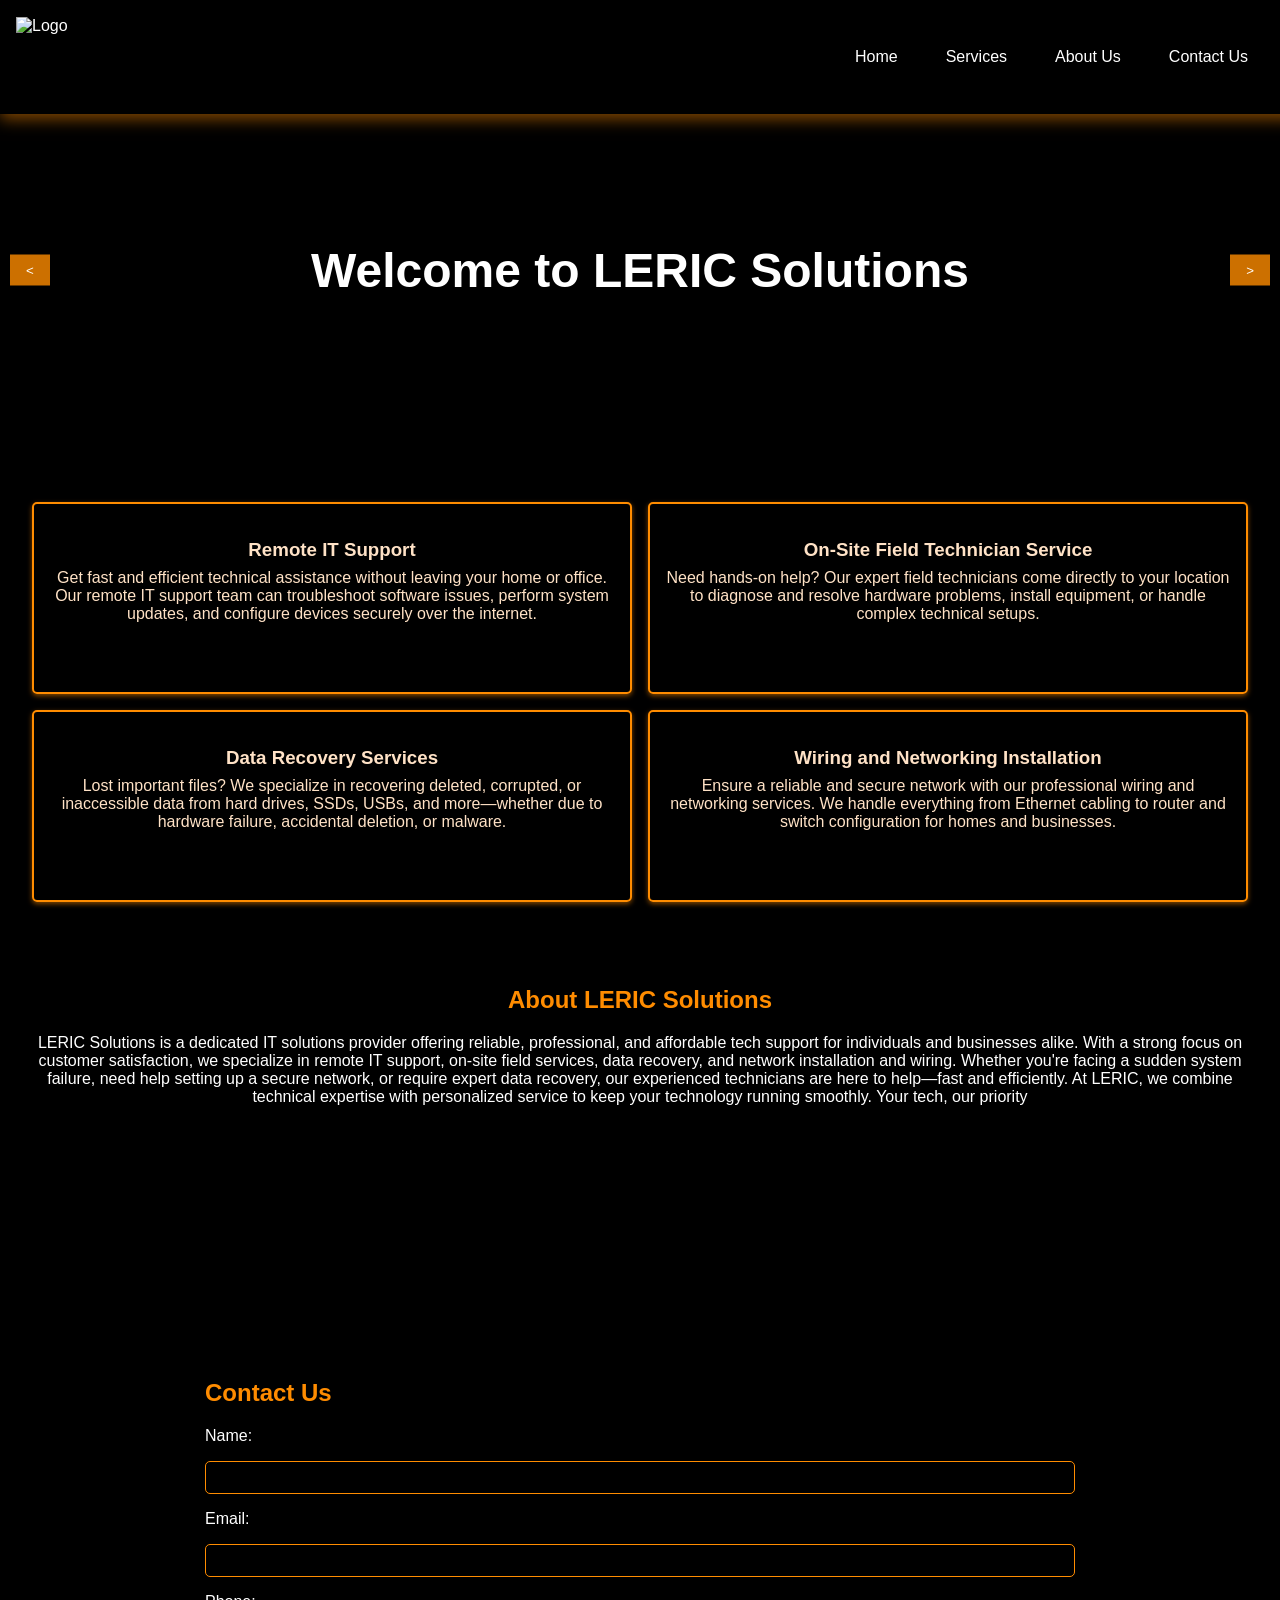
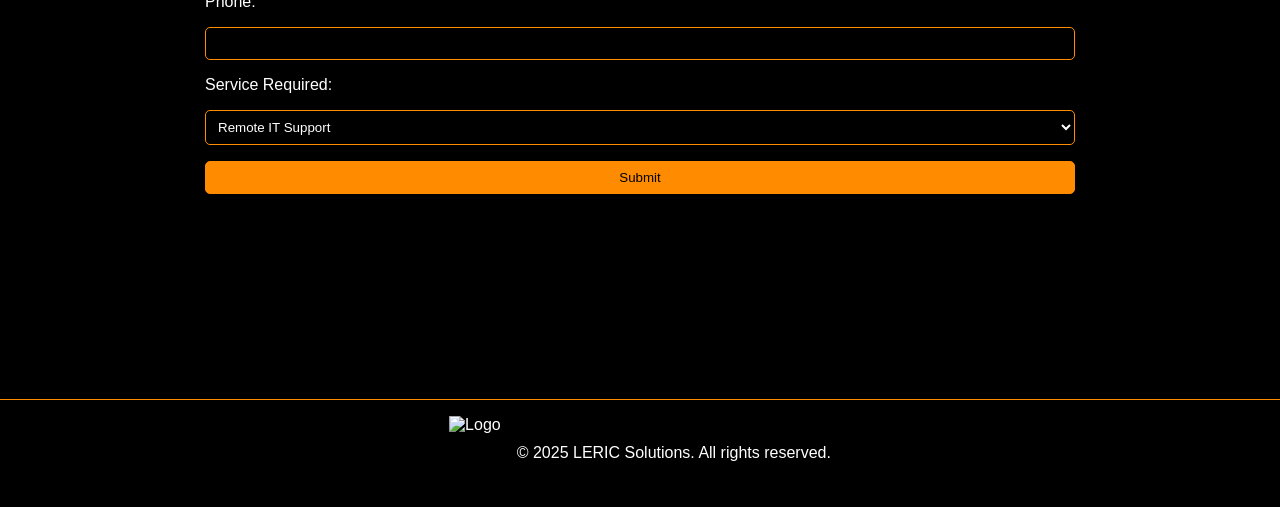
==== index.html @ 11ca1fb8 "Adding core project files" ====
<!DOCTYPE html>
<html lang="en">
<head>
  <meta charset="UTF-8">
  <meta name="viewport" content="width=device-width, initial-scale=1.0">
  <title>LERIC Solutions</title>
  <link rel="stylesheet" href="styles.css">
</head>

<body>
  <!-- Navbar -->
  <header class="navbar">
    <img class="logo" src="../Project Leonid/Schemes/logo_row.png" alt="Logo">
    <nav>
      <ul class="nav-links">
        <li><a href="#home">Home</a></li>
        <li><a href="#services">Services</a></li>
        <li><a href="#about">About Us</a></li>
        <li><a href="#contact">Contact Us</a></li>
      </ul>
    </nav>
  </header>

  <!-- Home Section -->
  <section id="home" class="carousel">
    <div class="carousel-container">
      <div class="carousel-slide active" style="background-image: url('https://via.placeholder.com/1200x400?text=Slide+1');">
        <h2>Welcome to LERIC Solutions</h2>
      </div>
      <div class="carousel-slide" style="background-image: url('https://via.placeholder.com/1200x400?text=Slide+2');">
        <h2>Reliable IT Solutions</h2>
      </div>
      <div class="carousel-slide" style="background-image: url('https://via.placeholder.com/1200x400?text=Slide+3');">
        <h2>Empowering Your Business</h2>
      </div>
    </div>
    <button class="carousel-btn prev">&lt;</button>
    <button class="carousel-btn next">&gt;</button>
  </section>

  <!-- Services Section -->
  <section id="services" class="services">
    <div class="service it-support">
      <h3>Remote IT Support</h3>
      <p>Get fast and efficient technical assistance without leaving your home or office. Our remote IT support team can troubleshoot software issues, perform system updates, and configure devices securely over the internet.</p>
    </div>
    <div class="service on-site">
      <h3>On-Site Field Technician Service</h3>
      <p>Need hands-on help? Our expert field technicians come directly to your location to diagnose and resolve hardware problems, install equipment, or handle complex technical setups.</p>
    </div>
    <div class="service data-recovery">
      <h3>Data Recovery Services</h3>
      <p>Lost important files? We specialize in recovering deleted, corrupted, or inaccessible data from hard drives, SSDs, USBs, and more—whether due to hardware failure, accidental deletion, or malware.</p>
    </div>
    <div class="service networking">
      <h3>Wiring and Networking Installation</h3>
      <p>Ensure a reliable and secure network with our professional wiring and networking services. We handle everything from Ethernet cabling to router and switch configuration for homes and businesses.</p>
    </div>
  </section>

  <!-- About Us Section -->
  <section id="about" class="about-us">
    <h2>About LERIC Solutions</h2>
    <p>LERIC Solutions is a dedicated IT solutions provider offering reliable, professional, and affordable tech support for individuals and businesses alike. With a strong focus on customer satisfaction, we specialize in remote IT support, on-site field services, data recovery, and network installation and wiring. Whether you're facing a sudden system failure, need help setting up a secure network, or require expert data recovery, our experienced technicians are here to help—fast and efficiently. At LERIC, we combine technical expertise with personalized service to keep your technology running smoothly. Your tech, our priority</p>
  </section>

  <!-- Contact Us Section -->
  <section id="contact" class="contact-form">
    <h2>Contact Us</h2>
    <form>
      <label for="name">Name:</label>
      <input type="text" id="name" name="name" required>

      <label for="email">Email:</label>
      <input type="email" id="email" name="email" required>

      <label for="phone">Phone:</label>
      <input type="tel" id="phone" name="phone" required>

      <label for="service">Service Required:</label>
      <select id="service" name="service" required>
        <option value="service-a">Remote IT Support</option>
        <option value="service-b">On-Site Field Technician Service</option>
        <option value="service-c">Data Recovery Services</option>
        <option value="service-d">Wiring and Networking Installation</option>
      </select>

      <button type="submit">Submit</button>
    </form>
  </section>

  <!-- Footer -->
  <footer class="footer">
    <img class="logo-footer" src="../Project Leonid/Schemes/logo-footer.png" alt="Logo">
    <p>&copy; 2025 LERIC Solutions. All rights reserved.</p>
  </footer>

  <!-- Scripts -->
  <script src="script.js"></script>
</body>
</html>
---- styles.css ----
/* General Styles */
body {
  font-family: Arial, sans-serif;
  margin: 0;
  padding: 0;
  box-sizing: border-box;
  background-color: #000000; /* Negro para el fondo */
  color: #ffffff; /* Blanco para las fuentes */
}

/* Navbar */
.navbar {
  display: flex;
  justify-content: space-between;
  align-items: center;
  flex-wrap: wrap;
  background-color: #000000; /* Negro para el fondo */
  color: #ffffff; /* Blanco para las fuentes */
  padding: 1rem;
  position: fixed;
  top: 0;
  width: 100%;
  z-index: 100;
  box-shadow: 0 5px 15px rgba(255, 140, 0, 0.5); /* Sombra naranja */
}

.navbar .logo {
  display: block;
  width: auto;
  height: 80px;
}

.navbar .nav-links {
  list-style: none;
  display: flex;
  gap: 1rem;
  padding: 1rem;
  margin: 1rem;
}

.navbar .nav-links a {
  color: #ffffff; /* Blanco para los enlaces */
  text-decoration: none;
  padding: 0.5rem 1rem;
  border-radius: 5px;
  transition: background-color 0.3s;
}

.navbar .nav-links a:hover {
  background-color: #ff8c00; /* Naranja oscuro al pasar el mouse */
  color: #000000; /* Negro para el texto */
  border-radius: 5px;
}

/* Carousel */
.carousel {
  position: relative;
  overflow: hidden;
  height: 400px;
  margin-top: 70px; /* Para evitar superposición con el navbar */
}

.carousel-container {
  display: flex;
  transition: transform 0.5s ease-in-out;
}

.carousel-slide {
  min-width: 100%;
  height: 400px;
  background-size: cover;
  background-position: center;
  display: flex;
  justify-content: center;
  align-items: center;
  color: #ffffff; /* Blanco */
  font-size: 2rem;
  font-weight: bold;
  text-shadow: 2px 2px 5px rgba(0, 0, 0, 0.7);
  opacity: 0;
  transition: opacity 0.5s ease-in-out;
}

.carousel-slide.active {
  opacity: 1;
}

.carousel-btn {
  position: absolute;
  top: 50%;
  transform: translateY(-50%);
  background-color: rgba(255, 140, 0, 0.8); /* Naranja oscuro semitransparente */
  color: #ffffff; /* Blanco */
  border: none;
  padding: 0.5rem 1rem;
  cursor: pointer;
  z-index: 10;
}

.carousel-btn.prev {
  left: 10px;
}

.carousel-btn.next {
  right: 10px;
}

/* Services Section */
.services {
  display: grid;
  grid-template-columns: repeat(2, 1fr);
  gap: 1rem;
  padding: 2rem;
  min-height: 400px; /* Altura mínima para la sección de servicios */
}

.service {
  background-size: cover;
  background-position: center;
  background-repeat: no-repeat;
  color: #ffe2c6;
  padding: 1rem;
  border-radius: 5px;
  text-align: center;
  transition: transform 0.3s ease-in-out;
  box-shadow: 0 2px 5px rgba(255, 140, 0, 0.5); /* Sombra naranja */
  border: #ff8c00 solid 2px; /* Borde naranja */
}

.service:hover {
  transform: scale(1.025); /* Aumenta el tamaño al pasar el mouse */
}

.service h3 {
  margin-bottom: 0.5rem;
}

.service p {
  margin: 0;
}

.it-support {
  background-image: linear-gradient(
    rgba(0, 0, 0, 0.35), 
    rgba(0, 0, 0, 0.35)
  ), url('../Project Leonid/Schemes/remote-support.jpg'); /* Imagen de fondo para IT Support */
}

.on-site {
  background-image: linear-gradient(
    rgba(0, 0, 0, 0.35), 
    rgba(0, 0, 0, 0.35)
  ), url('../Project Leonid/Schemes/on-site.jpg'); /* Imagen de fondo para On-Site Support */
}

.data-recovery {
  background-image: linear-gradient(
    rgba(0, 0, 0, 0.35), 
    rgba(0, 0, 0, 0.35)
  ), url('../Project Leonid/Schemes/data-recovery.jpg'); /* Imagen de fondo para Data Recovery */
}

.networking {
  background-image: linear-gradient(
    rgba(0, 0, 0, 0.35), 
    rgba(0, 0, 0, 0.35)
  ), url('../Project Leonid/Schemes/wiring-net.jpeg'); /* Imagen de fondo para Networking */
}
/* About Us Section */
.about-us {
  padding: 2rem;
  background-color: #000000; /* Negro */
  text-align: center;
}

.about-us h2 {
  color: #ff8c00; /* Naranja oscuro */
}

.about-us p {
  color: #ffffff; /* Blanco */
}

/* Contact Form */
.contact-form {
  padding: 5rem;
  margin: 125px;
  background-color: #000000; /* Negro */
}

.contact-form h2 {
  color: #ff8c00; /* Naranja oscuro */
}

.contact-form form {
  display: flex;
  flex-direction: column;
  gap: 1rem;
}

.contact-form input, .contact-form select, .contact-form button {
  padding: 0.5rem;
  border: 1px solid #ff8c00; /* Naranja oscuro */
  border-radius: 5px;
  background-color: #000000; /* Negro */
  color: #ffffff; /* Blanco */
}

.contact-form button {
  background-color: #ff8c00; /* Naranja oscuro */
  color: #000000; /* Negro */
  cursor: pointer;
}

.contact-form button:hover {
  background-color: #b1d3ef;
  color: #000000; /* Negro */
  box-shadow: 0 0 0 4px #000000,
    0 0 0 8px #ff8c00;
}

/* Footer */
.footer {
  display: flex;
  align-items: center;
  justify-content: center;
  gap: 1rem; /* Espacio entre logo y texto */
  text-align: center;
  padding: 1rem;
  background-color: #000000; /* Negro */
  color: #ffffff; /* Blanco */
  border-top: 1px solid #ff8c00; /* Línea superior naranja */
}

.logo-footer {
  display: block;
  width: auto;
  height: 75px;
}
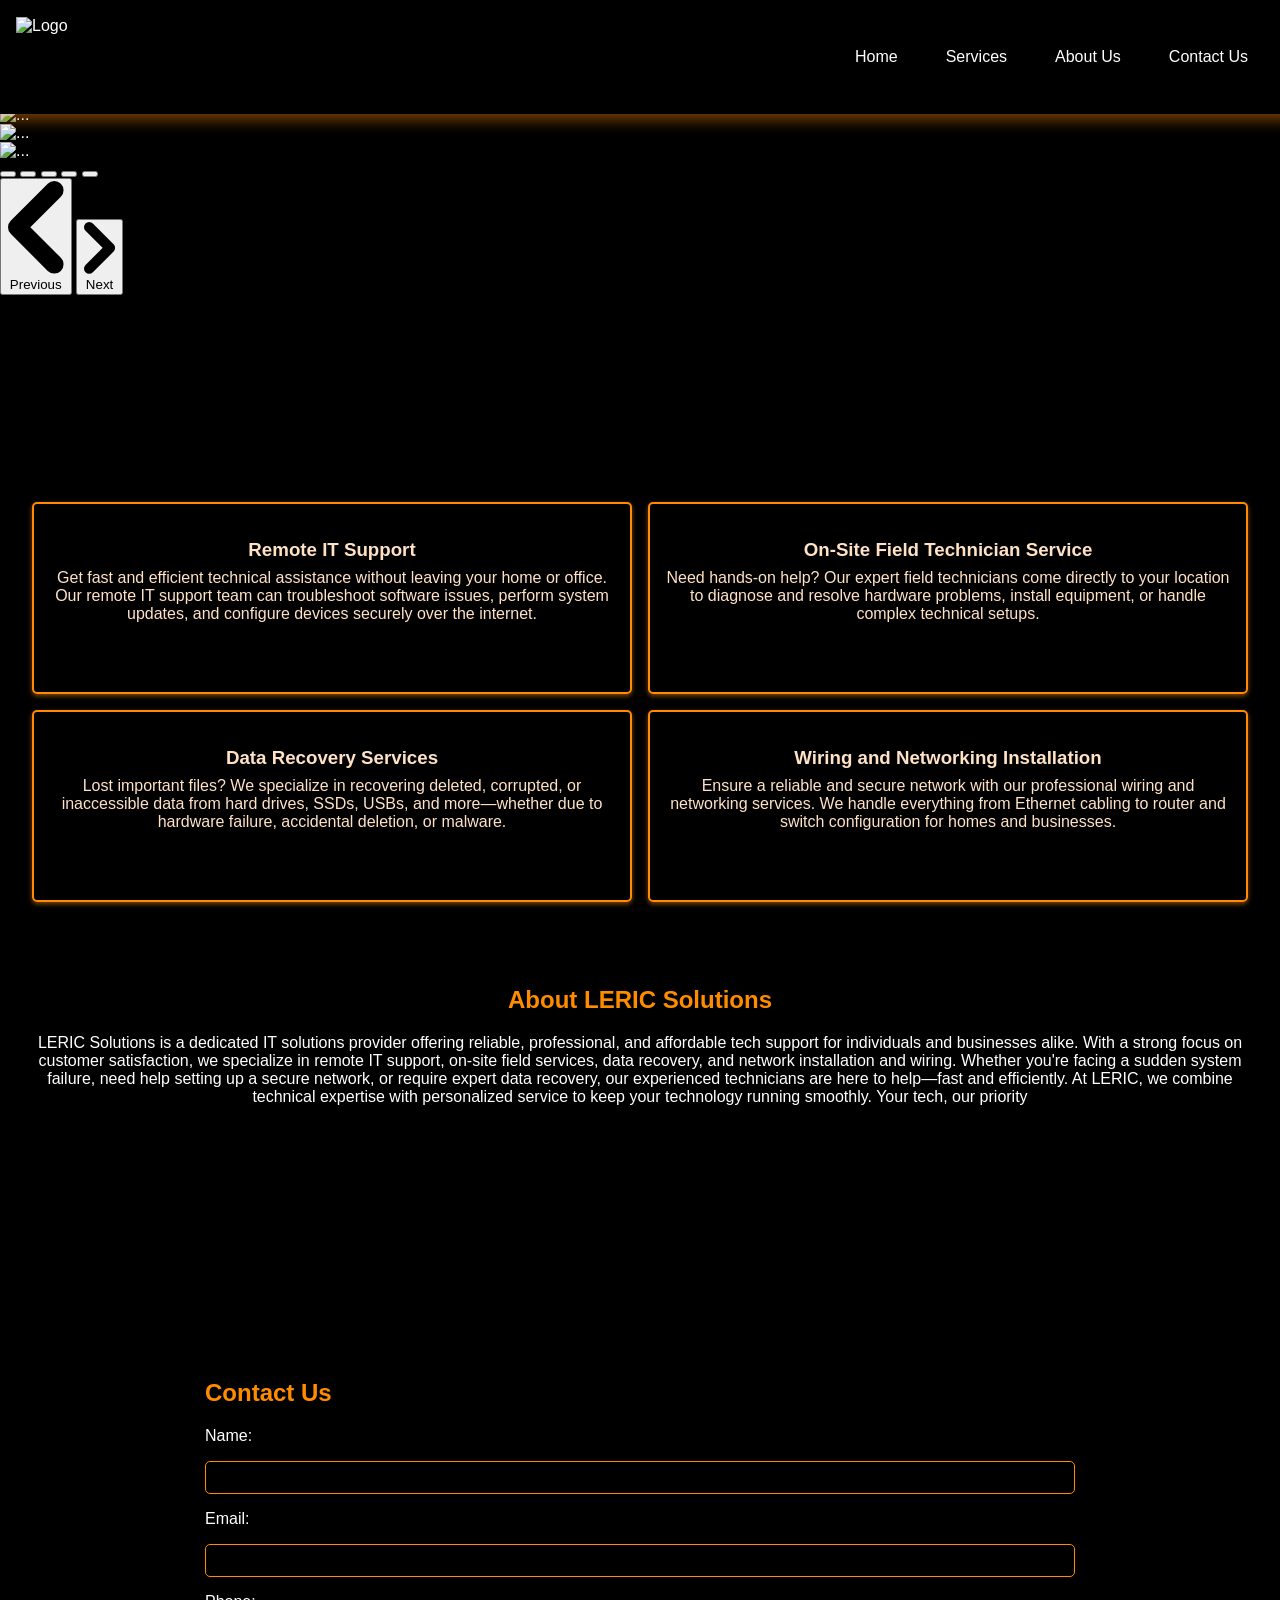
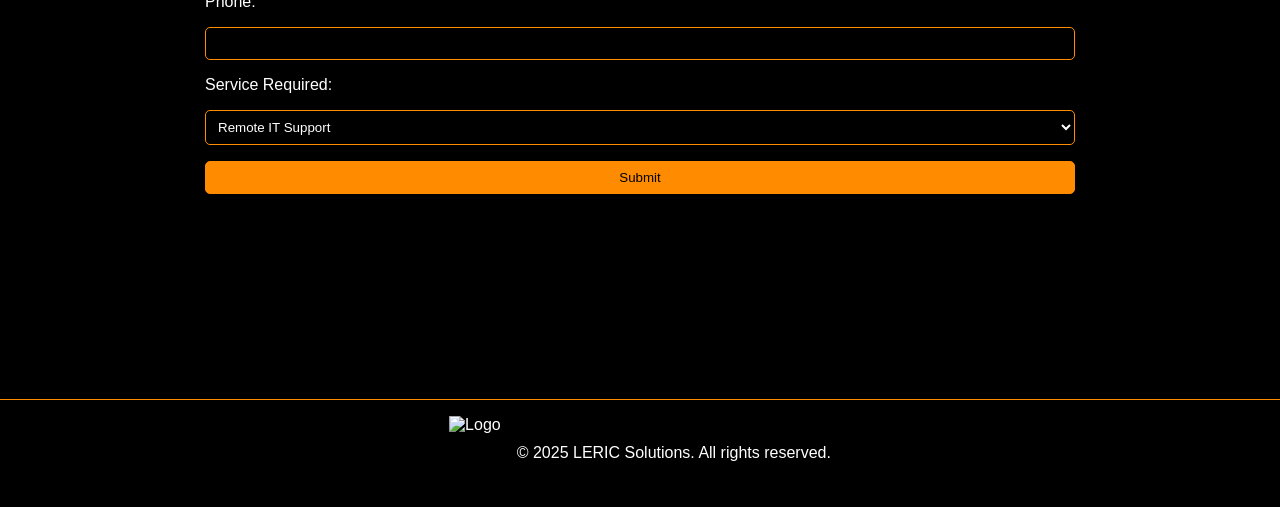
==== commit 079a7f8c: "feat: adding calendar" ====
--- a/index.html
+++ b/index.html
@@ -1,101 +1,214 @@
 <!DOCTYPE html>
 <html lang="en">
-<head>
-  <meta charset="UTF-8">
-  <meta name="viewport" content="width=device-width, initial-scale=1.0">
-  <title>LERIC Solutions</title>
-  <link rel="stylesheet" href="styles.css">
-</head>
-
-<body>
-  <!-- Navbar -->
-  <header class="navbar">
-    <img class="logo" src="../Project Leonid/Schemes/logo_row.png" alt="Logo">
-    <nav>
-      <ul class="nav-links">
-        <li><a href="#home">Home</a></li>
-        <li><a href="#services">Services</a></li>
-        <li><a href="#about">About Us</a></li>
-        <li><a href="#contact">Contact Us</a></li>
-      </ul>
-    </nav>
-  </header>
-
-  <!-- Home Section -->
-  <section id="home" class="carousel">
-    <div class="carousel-container">
-      <div class="carousel-slide active" style="background-image: url('https://via.placeholder.com/1200x400?text=Slide+1');">
-        <h2>Welcome to LERIC Solutions</h2>
-      </div>
-      <div class="carousel-slide" style="background-image: url('https://via.placeholder.com/1200x400?text=Slide+2');">
-        <h2>Reliable IT Solutions</h2>
-      </div>
-      <div class="carousel-slide" style="background-image: url('https://via.placeholder.com/1200x400?text=Slide+3');">
-        <h2>Empowering Your Business</h2>
-      </div>
-    </div>
-    <button class="carousel-btn prev">&lt;</button>
-    <button class="carousel-btn next">&gt;</button>
-  </section>
-
-  <!-- Services Section -->
-  <section id="services" class="services">
-    <div class="service it-support">
-      <h3>Remote IT Support</h3>
-      <p>Get fast and efficient technical assistance without leaving your home or office. Our remote IT support team can troubleshoot software issues, perform system updates, and configure devices securely over the internet.</p>
-    </div>
-    <div class="service on-site">
-      <h3>On-Site Field Technician Service</h3>
-      <p>Need hands-on help? Our expert field technicians come directly to your location to diagnose and resolve hardware problems, install equipment, or handle complex technical setups.</p>
-    </div>
-    <div class="service data-recovery">
-      <h3>Data Recovery Services</h3>
-      <p>Lost important files? We specialize in recovering deleted, corrupted, or inaccessible data from hard drives, SSDs, USBs, and more—whether due to hardware failure, accidental deletion, or malware.</p>
-    </div>
-    <div class="service networking">
-      <h3>Wiring and Networking Installation</h3>
-      <p>Ensure a reliable and secure network with our professional wiring and networking services. We handle everything from Ethernet cabling to router and switch configuration for homes and businesses.</p>
-    </div>
-  </section>
-
-  <!-- About Us Section -->
-  <section id="about" class="about-us">
-    <h2>About LERIC Solutions</h2>
-    <p>LERIC Solutions is a dedicated IT solutions provider offering reliable, professional, and affordable tech support for individuals and businesses alike. With a strong focus on customer satisfaction, we specialize in remote IT support, on-site field services, data recovery, and network installation and wiring. Whether you're facing a sudden system failure, need help setting up a secure network, or require expert data recovery, our experienced technicians are here to help—fast and efficiently. At LERIC, we combine technical expertise with personalized service to keep your technology running smoothly. Your tech, our priority</p>
-  </section>
-
-  <!-- Contact Us Section -->
-  <section id="contact" class="contact-form">
-    <h2>Contact Us</h2>
-    <form>
-      <label for="name">Name:</label>
-      <input type="text" id="name" name="name" required>
-
-      <label for="email">Email:</label>
-      <input type="email" id="email" name="email" required>
-
-      <label for="phone">Phone:</label>
-      <input type="tel" id="phone" name="phone" required>
-
-      <label for="service">Service Required:</label>
-      <select id="service" name="service" required>
-        <option value="service-a">Remote IT Support</option>
-        <option value="service-b">On-Site Field Technician Service</option>
-        <option value="service-c">Data Recovery Services</option>
-        <option value="service-d">Wiring and Networking Installation</option>
-      </select>
-
-      <button type="submit">Submit</button>
-    </form>
-  </section>
-
-  <!-- Footer -->
-  <footer class="footer">
-    <img class="logo-footer" src="../Project Leonid/Schemes/logo-footer.png" alt="Logo">
-    <p>&copy; 2025 LERIC Solutions. All rights reserved.</p>
-  </footer>
-
-  <!-- Scripts -->
-  <script src="script.js"></script>
-</body>
-</html>+    <head>
+        <meta charset="UTF-8" />
+        <meta name="viewport" content="width=device-width, initial-scale=1.0" />
+        <title>LERIC Solutions</title>
+        <link rel="stylesheet" href="styles.css" />
+        <link href="https://cdn.jsdelivr.net/npm/flowbite@3.1.2/dist/flowbite.min.css" rel="stylesheet" />
+        <script src="https://cdn.jsdelivr.net/npm/flowbite@3.1.2/dist/flowbite.min.js"></script>
+        <script src="https://cdn.tailwindcss.com"></script>
+    </head>
+
+    <body>
+        <!-- Navbar -->
+        <header class="navbar">
+            <img class="logo" src="../Project Leonid/Schemes/logo_row.png" alt="Logo" />
+            <nav>
+                <ul class="nav-links">
+                    <li><a href="#home">Home</a></li>
+                    <li><a href="#services">Services</a></li>
+                    <li><a href="#about">About Us</a></li>
+                    <li><a href="#contact">Contact Us</a></li>
+                </ul>
+            </nav>
+        </header>
+
+        <!-- Home Section -->
+        <section id="home" class="carousel mt-[130px]">
+            <div id="default-carousel" class="relative w-full" data-carousel="slide">
+                <!-- Carousel wrapper -->
+                <div class="relative h-56 overflow-hidden rounded-lg md:h-96">
+                    <!-- Item 1 -->
+                    <div class="hidden duration-700 ease-in-out" data-carousel-item>
+                        <img src="../L_Project/Schemes/remote-support.jpg" class="absolute block w-full h-full" alt="..." />
+                    </div>
+                    <!-- Item 2 -->
+                    <div class="hidden duration-700 ease-in-out" data-carousel-item>
+                        <img src="../L_Project/Schemes/remote-support.jpg" class="absolute block w-full h-full" alt="..." />
+                    </div>
+                    <!-- Item 3 -->
+                    <div class="hidden duration-700 ease-in-out" data-carousel-item>
+                        <img src="../L_Project/Schemes/remote-support.jpg" class="absolute block w-full h-full" alt="..." />
+                    </div>
+                    <!-- Item 4 -->
+                    <div class="hidden duration-700 ease-in-out" data-carousel-item>
+                        <img src="../L_Project/Schemes/remote-support.jpg" class="absolute block w-full h-full" alt="..." />
+                    </div>
+                    <!-- Item 5 -->
+                    <div class="hidden duration-700 ease-in-out" data-carousel-item>
+                        <img src="../L_Project/Schemes/remote-support.jpg" class="absolute block w-full h-full" alt="..." />
+                    </div>
+                </div>
+                <!-- Slider indicators -->
+                <div class="absolute z-30 flex -translate-x-1/2 bottom-5 left-1/2 space-x-3 rtl:space-x-reverse">
+                    <button
+                        type="button"
+                        class="w-3 h-3 rounded-full"
+                        aria-current="true"
+                        aria-label="Slide 1"
+                        data-carousel-slide-to="0"
+                    ></button>
+                    <button
+                        type="button"
+                        class="w-3 h-3 rounded-full"
+                        aria-current="false"
+                        aria-label="Slide 2"
+                        data-carousel-slide-to="1"
+                    ></button>
+                    <button
+                        type="button"
+                        class="w-3 h-3 rounded-full"
+                        aria-current="false"
+                        aria-label="Slide 3"
+                        data-carousel-slide-to="2"
+                    ></button>
+                    <button
+                        type="button"
+                        class="w-3 h-3 rounded-full"
+                        aria-current="false"
+                        aria-label="Slide 4"
+                        data-carousel-slide-to="3"
+                    ></button>
+                    <button
+                        type="button"
+                        class="w-3 h-3 rounded-full"
+                        aria-current="false"
+                        aria-label="Slide 5"
+                        data-carousel-slide-to="4"
+                    ></button>
+                </div>
+                <!-- Slider controls -->
+                <button
+                    type="button"
+                    class="absolute top-0 start-0 z-30 flex items-center justify-center h-full px-4 cursor-pointer group focus:outline-none"
+                    data-carousel-prev
+                >
+                    <span
+                        class="inline-flex items-center justify-center w-10 h-10 rounded-full bg-white/30 dark:bg-gray-800/30 group-hover:bg-white/50 dark:group-hover:bg-gray-800/60 group-focus:ring-4 group-focus:ring-white dark:group-focus:ring-gray-800/70 group-focus:outline-none"
+                    >
+                        <svg
+                            class="w-4 h-4 text-white dark:text-gray-800 rtl:rotate-180"
+                            aria-hidden="true"
+                            xmlns="http://www.w3.org/2000/svg"
+                            fill="none"
+                            viewBox="0 0 6 10"
+                        >
+                            <path stroke="currentColor" stroke-linecap="round" stroke-linejoin="round" stroke-width="2" d="M5 1 1 5l4 4" />
+                        </svg>
+                        <span class="sr-only">Previous</span>
+                    </span>
+                </button>
+                <button
+                    type="button"
+                    class="absolute top-0 end-0 z-30 flex items-center justify-center h-full px-4 cursor-pointer group focus:outline-none"
+                    data-carousel-next
+                >
+                    <span
+                        class="inline-flex items-center justify-center w-10 h-10 rounded-full bg-white/30 dark:bg-gray-800/30 group-hover:bg-white/50 dark:group-hover:bg-gray-800/60 group-focus:ring-4 group-focus:ring-white dark:group-focus:ring-gray-800/70 group-focus:outline-none"
+                    >
+                        <svg
+                            class="w-4 h-4 text-white dark:text-gray-800 rtl:rotate-180"
+                            aria-hidden="true"
+                            xmlns="http://www.w3.org/2000/svg"
+                            fill="none"
+                            viewBox="0 0 6 10"
+                        >
+                            <path stroke="currentColor" stroke-linecap="round" stroke-linejoin="round" stroke-width="2" d="m1 9 4-4-4-4" />
+                        </svg>
+                        <span class="sr-only">Next</span>
+                    </span>
+                </button>
+            </div>
+        </section>
+
+        <!-- Services Section -->
+        <section id="services" class="services">
+            <div class="service it-support">
+                <h3>Remote IT Support</h3>
+                <p>
+                    Get fast and efficient technical assistance without leaving your home or office. Our remote IT support team can
+                    troubleshoot software issues, perform system updates, and configure devices securely over the internet.
+                </p>
+            </div>
+            <div class="service on-site">
+                <h3>On-Site Field Technician Service</h3>
+                <p>
+                    Need hands-on help? Our expert field technicians come directly to your location to diagnose and resolve hardware
+                    problems, install equipment, or handle complex technical setups.
+                </p>
+            </div>
+            <div class="service data-recovery">
+                <h3>Data Recovery Services</h3>
+                <p>
+                    Lost important files? We specialize in recovering deleted, corrupted, or inaccessible data from hard drives, SSDs, USBs,
+                    and more—whether due to hardware failure, accidental deletion, or malware.
+                </p>
+            </div>
+            <div class="service networking">
+                <h3>Wiring and Networking Installation</h3>
+                <p>
+                    Ensure a reliable and secure network with our professional wiring and networking services. We handle everything from
+                    Ethernet cabling to router and switch configuration for homes and businesses.
+                </p>
+            </div>
+        </section>
+
+        <!-- About Us Section -->
+        <section id="about" class="about-us">
+            <h2>About LERIC Solutions</h2>
+            <p>
+                LERIC Solutions is a dedicated IT solutions provider offering reliable, professional, and affordable tech support for
+                individuals and businesses alike. With a strong focus on customer satisfaction, we specialize in remote IT support, on-site
+                field services, data recovery, and network installation and wiring. Whether you're facing a sudden system failure, need help
+                setting up a secure network, or require expert data recovery, our experienced technicians are here to help—fast and
+                efficiently. At LERIC, we combine technical expertise with personalized service to keep your technology running smoothly.
+                Your tech, our priority
+            </p>
+        </section>
+
+        <!-- Contact Us Section -->
+        <section id="contact" class="contact-form">
+            <h2>Contact Us</h2>
+            <form>
+                <label for="name">Name:</label>
+                <input type="text" id="name" name="name" required />
+
+                <label for="email">Email:</label>
+                <input type="email" id="email" name="email" required />
+
+                <label for="phone">Phone:</label>
+                <input type="tel" id="phone" name="phone" required />
+
+                <label for="service">Service Required:</label>
+                <select id="service" name="service" required>
+                    <option value="service-a">Remote IT Support</option>
+                    <option value="service-b">On-Site Field Technician Service</option>
+                    <option value="service-c">Data Recovery Services</option>
+                    <option value="service-d">Wiring and Networking Installation</option>
+                </select>
+
+                <button type="submit">Submit</button>
+            </form>
+        </section>
+
+        <!-- Footer -->
+        <footer class="footer">
+            <img class="logo-footer" src="../Project Leonid/Schemes/logo-footer.png" alt="Logo" />
+            <p>&copy; 2025 LERIC Solutions. All rights reserved.</p>
+        </footer>
+
+        <!-- Scripts -->
+        <script src="script.js"></script>
+    </body>
+</html>
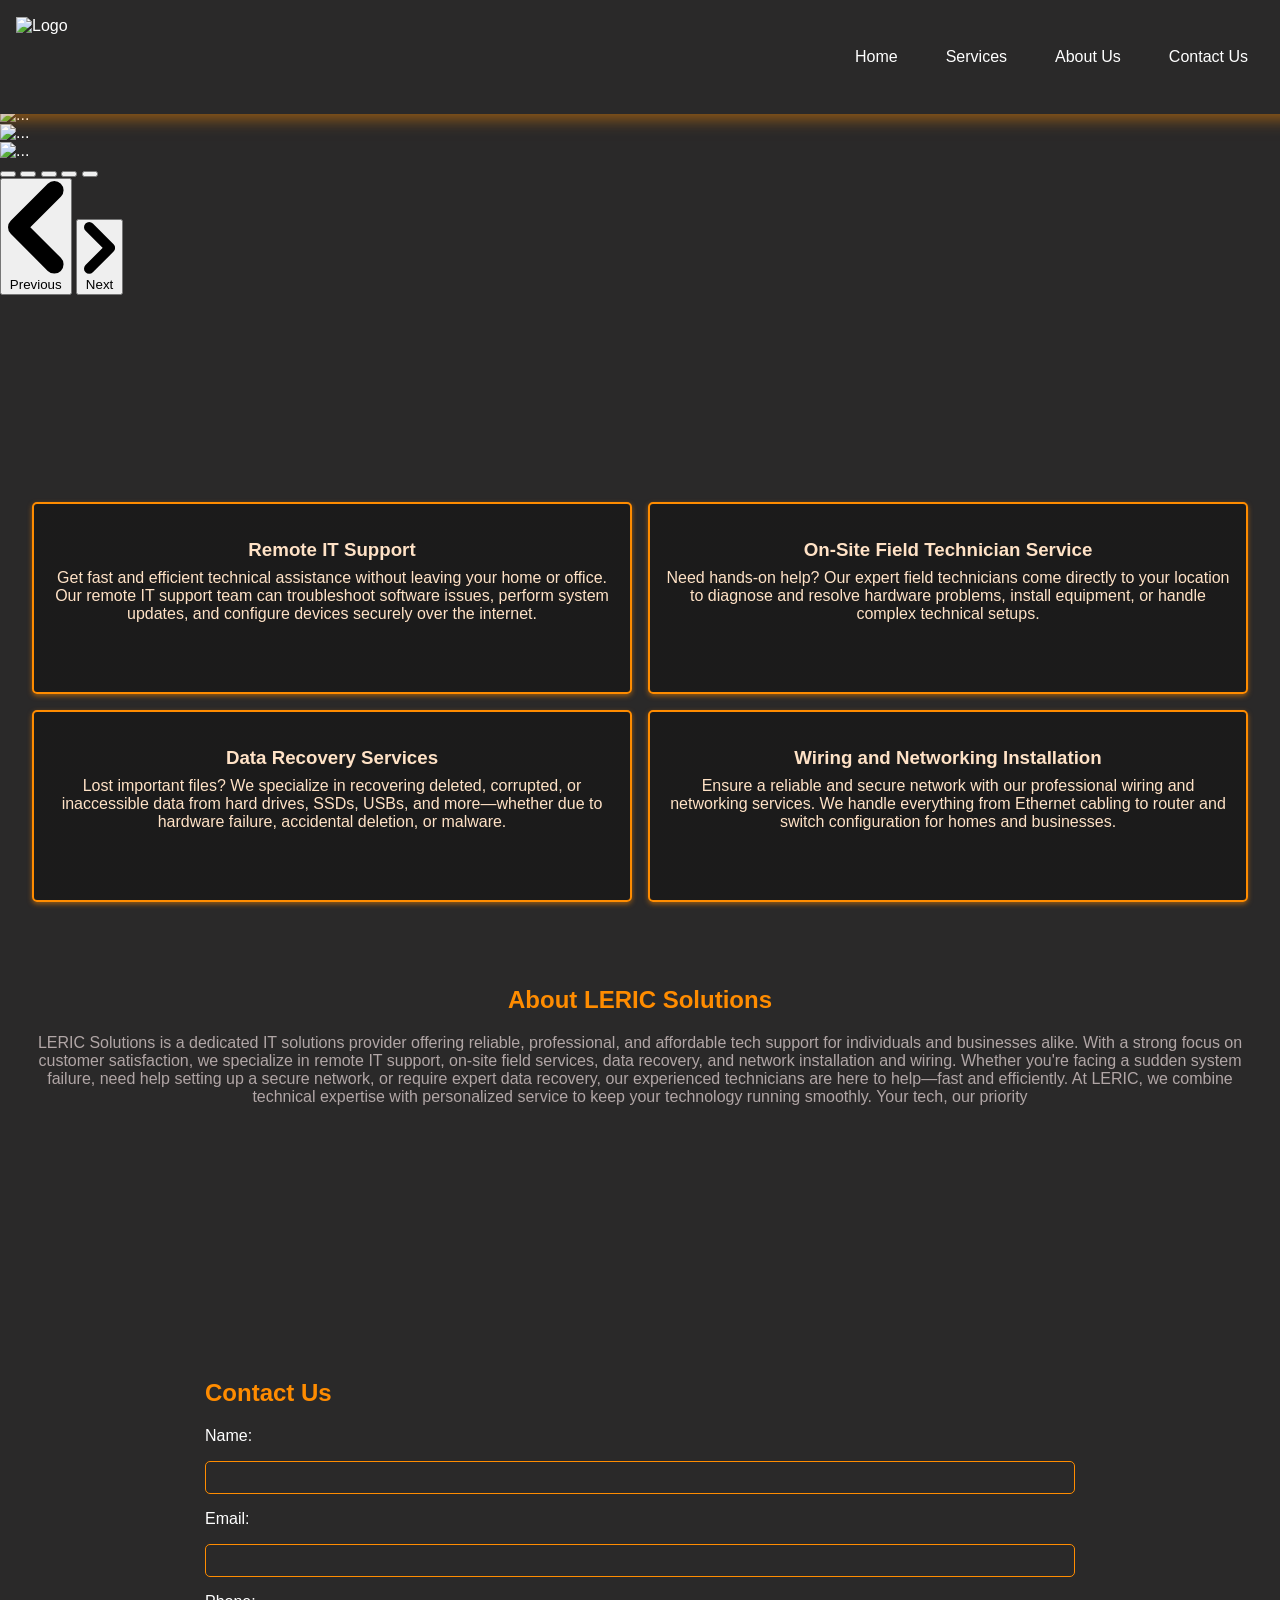
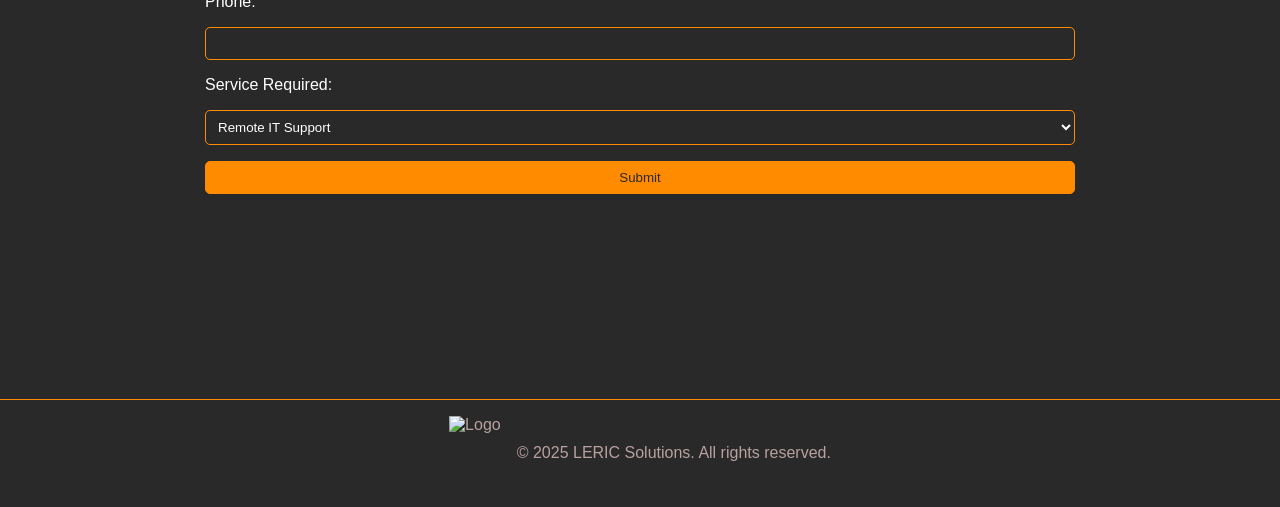
==== commit 1eb3a089: "new img references, new darkless styles" ====
--- a/index.html
+++ b/index.html
@@ -4,6 +4,7 @@
         <meta charset="UTF-8" />
         <meta name="viewport" content="width=device-width, initial-scale=1.0" />
         <title>LERIC Solutions</title>
+        <link rel="icon" type="image/x-icon" href="../L_Project/Schemes/logo-footer.png" />
         <link rel="stylesheet" href="styles.css" />
         <link href="https://cdn.jsdelivr.net/npm/flowbite@3.1.2/dist/flowbite.min.css" rel="stylesheet" />
         <script src="https://cdn.jsdelivr.net/npm/flowbite@3.1.2/dist/flowbite.min.js"></script>
@@ -13,7 +14,7 @@
     <body>
         <!-- Navbar -->
         <header class="navbar">
-            <img class="logo" src="../Project Leonid/Schemes/logo_row.png" alt="Logo" />
+            <img class="logo" src="../L_Project/Schemes/logo_row.png" alt="Logo" />
             <nav>
                 <ul class="nav-links">
                     <li><a href="#home">Home</a></li>
@@ -31,23 +32,23 @@
                 <div class="relative h-56 overflow-hidden rounded-lg md:h-96">
                     <!-- Item 1 -->
                     <div class="hidden duration-700 ease-in-out" data-carousel-item>
-                        <img src="../L_Project/Schemes/remote-support.jpg" class="absolute block w-full h-full" alt="..." />
+                        <img src="../L_Project/Schemes/data-recovery.jpg" class="absolute block w-full h-full" alt="..." />
                     </div>
                     <!-- Item 2 -->
                     <div class="hidden duration-700 ease-in-out" data-carousel-item>
-                        <img src="../L_Project/Schemes/remote-support.jpg" class="absolute block w-full h-full" alt="..." />
+                        <img src="../L_Project/Schemes/ssd-vs-hdd.png" class="absolute block w-full h-full" alt="..." />
                     </div>
                     <!-- Item 3 -->
                     <div class="hidden duration-700 ease-in-out" data-carousel-item>
-                        <img src="../L_Project/Schemes/remote-support.jpg" class="absolute block w-full h-full" alt="..." />
+                        <img src="../L_Project/Schemes/switch-wire-panel.jpg" class="absolute block w-full h-full" alt="..." />
                     </div>
                     <!-- Item 4 -->
                     <div class="hidden duration-700 ease-in-out" data-carousel-item>
-                        <img src="../L_Project/Schemes/remote-support.jpg" class="absolute block w-full h-full" alt="..." />
+                        <img src="../L_Project/Schemes/tech.jpg" class="absolute block w-full h-full" alt="..." />
                     </div>
                     <!-- Item 5 -->
                     <div class="hidden duration-700 ease-in-out" data-carousel-item>
-                        <img src="../L_Project/Schemes/remote-support.jpg" class="absolute block w-full h-full" alt="..." />
+                        <img src="../L_Project/Schemes/cyber-tech.jpg" class="absolute block w-full h-full" alt="..." />
                     </div>
                 </div>
                 <!-- Slider indicators -->
@@ -204,7 +205,7 @@
 
         <!-- Footer -->
         <footer class="footer">
-            <img class="logo-footer" src="../Project Leonid/Schemes/logo-footer.png" alt="Logo" />
+            <img class="logo-footer" src="../L_Project/Schemes/logo-footer.png" alt="Logo" />
             <p>&copy; 2025 LERIC Solutions. All rights reserved.</p>
         </footer>
 
--- a/styles.css
+++ b/styles.css
@@ -1,239 +1,228 @@
 /* General Styles */
 body {
-  font-family: Arial, sans-serif;
-  margin: 0;
-  padding: 0;
-  box-sizing: border-box;
-  background-color: #000000; /* Negro para el fondo */
-  color: #ffffff; /* Blanco para las fuentes */
+    font-family: Arial, sans-serif;
+    margin: 0;
+    padding: 0;
+    box-sizing: border-box;
+    background-color: #2a2929; /* Negro para el fondo */
+    color: #ffffff; /* Blanco para las fuentes */
 }
 
 /* Navbar */
 .navbar {
-  display: flex;
-  justify-content: space-between;
-  align-items: center;
-  flex-wrap: wrap;
-  background-color: #000000; /* Negro para el fondo */
-  color: #ffffff; /* Blanco para las fuentes */
-  padding: 1rem;
-  position: fixed;
-  top: 0;
-  width: 100%;
-  z-index: 100;
-  box-shadow: 0 5px 15px rgba(255, 140, 0, 0.5); /* Sombra naranja */
+    display: flex;
+    justify-content: space-between;
+    align-items: center;
+    flex-wrap: wrap;
+    background-color: #2a2929; /* Negro para el fondo */
+    color: #ffffff; /* Blanco para las fuentes */
+    padding: 1rem;
+    position: fixed;
+    top: 0;
+    width: 100%;
+    z-index: 100;
+    box-shadow: 0 5px 15px rgba(255, 140, 0, 0.5); /* Sombra naranja */
 }
 
 .navbar .logo {
-  display: block;
-  width: auto;
-  height: 80px;
+    display: block;
+    width: auto;
+    height: 80px;
 }
 
 .navbar .nav-links {
-  list-style: none;
-  display: flex;
-  gap: 1rem;
-  padding: 1rem;
-  margin: 1rem;
+    list-style: none;
+    display: flex;
+    gap: 1rem;
+    padding: 1rem;
+    margin: 1rem;
 }
 
 .navbar .nav-links a {
-  color: #ffffff; /* Blanco para los enlaces */
-  text-decoration: none;
-  padding: 0.5rem 1rem;
-  border-radius: 5px;
-  transition: background-color 0.3s;
+    color: #ffffff; /* Blanco para los enlaces */
+    text-decoration: none;
+    padding: 0.5rem 1rem;
+    border-radius: 5px;
+    transition: background-color 0.3s;
 }
 
 .navbar .nav-links a:hover {
-  background-color: #ff8c00; /* Naranja oscuro al pasar el mouse */
-  color: #000000; /* Negro para el texto */
-  border-radius: 5px;
+    background-color: #ff8c00; /* Naranja oscuro al pasar el mouse */
+    color: #2a2929; /* Negro para el texto */
+    border-radius: 5px;
 }
 
 /* Carousel */
 .carousel {
-  position: relative;
-  overflow: hidden;
-  height: 400px;
-  margin-top: 70px; /* Para evitar superposición con el navbar */
+    position: relative;
+    overflow: hidden;
+    height: 400px;
+    margin-top: 70px; /* Para evitar superposición con el navbar */
 }
 
 .carousel-container {
-  display: flex;
-  transition: transform 0.5s ease-in-out;
+    display: flex;
+    transition: transform 0.5s ease-in-out;
 }
 
 .carousel-slide {
-  min-width: 100%;
-  height: 400px;
-  background-size: cover;
-  background-position: center;
-  display: flex;
-  justify-content: center;
-  align-items: center;
-  color: #ffffff; /* Blanco */
-  font-size: 2rem;
-  font-weight: bold;
-  text-shadow: 2px 2px 5px rgba(0, 0, 0, 0.7);
-  opacity: 0;
-  transition: opacity 0.5s ease-in-out;
+    min-width: 100%;
+    height: 400px;
+    background-size: cover;
+    background-position: center;
+    display: flex;
+    justify-content: center;
+    align-items: center;
+    color: #ffffff; /* Blanco */
+    font-size: 2rem;
+    font-weight: bold;
+    text-shadow: 2px 2px 5px rgba(0, 0, 0, 0.7);
+    opacity: 0;
+    transition: opacity 0.5s ease-in-out;
 }
 
 .carousel-slide.active {
-  opacity: 1;
+    opacity: 1;
 }
 
 .carousel-btn {
-  position: absolute;
-  top: 50%;
-  transform: translateY(-50%);
-  background-color: rgba(255, 140, 0, 0.8); /* Naranja oscuro semitransparente */
-  color: #ffffff; /* Blanco */
-  border: none;
-  padding: 0.5rem 1rem;
-  cursor: pointer;
-  z-index: 10;
+    position: absolute;
+    top: 50%;
+    transform: translateY(-50%);
+    background-color: rgba(255, 140, 0, 0.8); /* Naranja oscuro semitransparente */
+    color: #ffffff; /* Blanco */
+    border: none;
+    padding: 0.5rem 1rem;
+    cursor: pointer;
+    z-index: 10;
 }
 
 .carousel-btn.prev {
-  left: 10px;
+    left: 10px;
 }
 
 .carousel-btn.next {
-  right: 10px;
+    right: 10px;
 }
 
 /* Services Section */
 .services {
-  display: grid;
-  grid-template-columns: repeat(2, 1fr);
-  gap: 1rem;
-  padding: 2rem;
-  min-height: 400px; /* Altura mínima para la sección de servicios */
+    display: grid;
+    grid-template-columns: repeat(2, 1fr);
+    gap: 1rem;
+    padding: 2rem;
+    min-height: 400px; /* Altura mínima para la sección de servicios */
 }
 
 .service {
-  background-size: cover;
-  background-position: center;
-  background-repeat: no-repeat;
-  color: #ffe2c6;
-  padding: 1rem;
-  border-radius: 5px;
-  text-align: center;
-  transition: transform 0.3s ease-in-out;
-  box-shadow: 0 2px 5px rgba(255, 140, 0, 0.5); /* Sombra naranja */
-  border: #ff8c00 solid 2px; /* Borde naranja */
+    background-size: cover;
+    background-position: center;
+    background-repeat: no-repeat;
+    color: #ffe2c6;
+    padding: 1rem;
+    border-radius: 5px;
+    text-align: center;
+    transition: transform 0.3s ease-in-out;
+    box-shadow: 0 2px 5px rgba(255, 140, 0, 0.5); /* Sombra naranja */
+    border: #ff8c00 solid 2px; /* Borde naranja */
 }
 
 .service:hover {
-  transform: scale(1.025); /* Aumenta el tamaño al pasar el mouse */
+    transform: scale(1.025); /* Aumenta el tamaño al pasar el mouse */
 }
 
 .service h3 {
-  margin-bottom: 0.5rem;
+    margin-bottom: 0.5rem;
 }
 
 .service p {
-  margin: 0;
+    margin: 0;
 }
 
 .it-support {
-  background-image: linear-gradient(
-    rgba(0, 0, 0, 0.35), 
-    rgba(0, 0, 0, 0.35)
-  ), url('../Project Leonid/Schemes/remote-support.jpg'); /* Imagen de fondo para IT Support */
+    background-image: linear-gradient(rgba(0, 0, 0, 0.35), rgba(0, 0, 0, 0.35)), url("../L_Project/Schemes/remote-support.jpg"); /* Imagen de fondo para IT Support */
 }
 
 .on-site {
-  background-image: linear-gradient(
-    rgba(0, 0, 0, 0.35), 
-    rgba(0, 0, 0, 0.35)
-  ), url('../Project Leonid/Schemes/on-site.jpg'); /* Imagen de fondo para On-Site Support */
+    background-image: linear-gradient(rgba(0, 0, 0, 0.35), rgba(0, 0, 0, 0.35)), url("../L_Project/Schemes/on-site.jpg"); /* Imagen de fondo para On-Site Support */
 }
 
 .data-recovery {
-  background-image: linear-gradient(
-    rgba(0, 0, 0, 0.35), 
-    rgba(0, 0, 0, 0.35)
-  ), url('../Project Leonid/Schemes/data-recovery.jpg'); /* Imagen de fondo para Data Recovery */
+    background-image: linear-gradient(rgba(0, 0, 0, 0.35), rgba(0, 0, 0, 0.35)), url("../L_Project/Schemes/data-recovery.jpg"); /* Imagen de fondo para Data Recovery */
 }
 
 .networking {
-  background-image: linear-gradient(
-    rgba(0, 0, 0, 0.35), 
-    rgba(0, 0, 0, 0.35)
-  ), url('../Project Leonid/Schemes/wiring-net.jpeg'); /* Imagen de fondo para Networking */
+    background-image: linear-gradient(rgba(0, 0, 0, 0.35), rgba(0, 0, 0, 0.35)), url("../L_Project/Schemes/wiring-net.jpeg"); /* Imagen de fondo para Networking */
 }
 /* About Us Section */
 .about-us {
-  padding: 2rem;
-  background-color: #000000; /* Negro */
-  text-align: center;
+    padding: 2rem;
+    background-color: #2a2929; /* Negro */
+    text-align: center;
 }
 
 .about-us h2 {
-  color: #ff8c00; /* Naranja oscuro */
+    color: #ff8c00; /* Naranja oscuro */
 }
 
 .about-us p {
-  color: #ffffff; /* Blanco */
+    color: #b1a6a6; /* Gris claro */
 }
 
 /* Contact Form */
 .contact-form {
-  padding: 5rem;
-  margin: 125px;
-  background-color: #000000; /* Negro */
+    padding: 5rem;
+    margin: 125px;
+    background-color: #2a2929; /* Negro */
 }
 
 .contact-form h2 {
-  color: #ff8c00; /* Naranja oscuro */
+    color: #ff8c00; /* Naranja oscuro */
 }
 
 .contact-form form {
-  display: flex;
-  flex-direction: column;
-  gap: 1rem;
-}
-
-.contact-form input, .contact-form select, .contact-form button {
-  padding: 0.5rem;
-  border: 1px solid #ff8c00; /* Naranja oscuro */
-  border-radius: 5px;
-  background-color: #000000; /* Negro */
-  color: #ffffff; /* Blanco */
-}
-
+    display: flex;
+    flex-direction: column;
+    gap: 1rem;
+}
+
+.contact-form input,
+.contact-form select,
 .contact-form button {
-  background-color: #ff8c00; /* Naranja oscuro */
-  color: #000000; /* Negro */
-  cursor: pointer;
+    padding: 0.5rem;
+    border: 1px solid #ff8c00; /* Naranja oscuro */
+    border-radius: 5px;
+    background-color: #2a2929; /* Negro */
+    color: #ffffff; /* Blanco */
+}
+
+.contact-form button {
+    background-color: #ff8c00; /* Naranja oscuro */
+    color: #2a2929; /* Negro */
+    cursor: pointer;
 }
 
 .contact-form button:hover {
-  background-color: #b1d3ef;
-  color: #000000; /* Negro */
-  box-shadow: 0 0 0 4px #000000,
-    0 0 0 8px #ff8c00;
+    background-color: #b1d3ef;
+    color: #2a2929; /* Negro */
+    box-shadow: 0 0 0 4px #2a2929, 0 0 0 8px #ff8c00;
 }
 
 /* Footer */
 .footer {
-  display: flex;
-  align-items: center;
-  justify-content: center;
-  gap: 1rem; /* Espacio entre logo y texto */
-  text-align: center;
-  padding: 1rem;
-  background-color: #000000; /* Negro */
-  color: #ffffff; /* Blanco */
-  border-top: 1px solid #ff8c00; /* Línea superior naranja */
+    display: flex;
+    align-items: center;
+    justify-content: center;
+    gap: 1rem; /* Espacio entre logo y texto */
+    text-align: center;
+    padding: 1rem;
+    background-color: #2a2929; /* Negro */
+    color: #b8a1a1; /* Blanco */
+    border-top: 1px solid #ff8c00; /* Línea superior naranja */
 }
 
 .logo-footer {
-  display: block;
-  width: auto;
-  height: 75px;
-}+    display: block;
+    width: auto;
+    height: 75px;
+}
